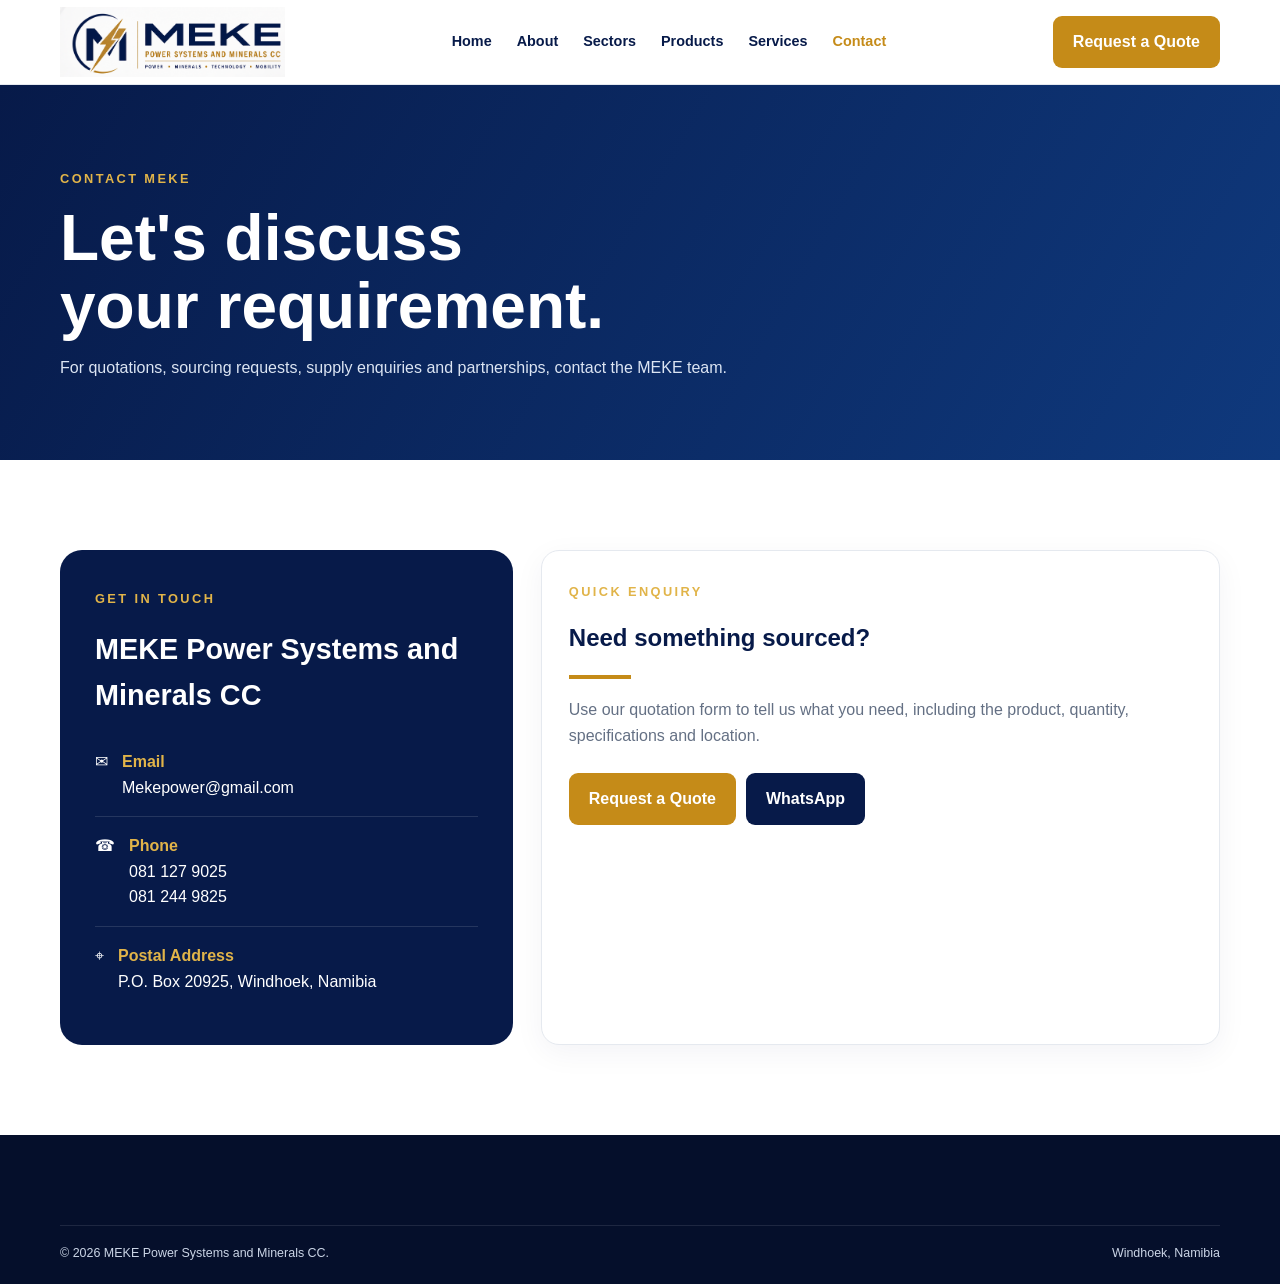
==== contact.html @ 6f888e88 "Initial MEKE Power Systems website" ====
<!doctype html><html lang="en"><head><meta charset="utf-8"><meta name="viewport" content="width=device-width,initial-scale=1"><title>Contact | MEKE Power Systems and Minerals CC</title><link rel="stylesheet" href="css/style.css"></head><body><header class="navbar"><div class="container nav-inner"><a class="brand" href="index.html"><img src="assets/meke-logo.png" alt="MEKE"></a><button class="menu">☰</button><nav class="nav-links"><a href="index.html">Home</a><a href="about.html">About</a><a href="sectors.html">Sectors</a><a href="products.html">Products</a><a href="services.html">Services</a><a class="active" href="contact.html">Contact</a></nav><a class="nav-cta" href="quote.html">Request a Quote</a></div></header><section class="page-hero"><div class="container"><span class="eyebrow">CONTACT MEKE</span><h1>Let's discuss<br>your requirement.</h1><p>For quotations, sourcing requests, supply enquiries and partnerships, contact the MEKE team.</p></div></section><section class="section"><div class="container contact-grid"><div class="contact-card"><span class="eyebrow">GET IN TOUCH</span><h3>MEKE Power Systems and Minerals CC</h3><div class="contact-row"><div>✉</div><div><b>Email</b><a href="mailto:Mekepower@gmail.com">Mekepower@gmail.com</a></div></div><div class="contact-row"><div>☎</div><div><b>Phone</b><a href="tel:+264811279025">081 127 9025</a><br><a href="tel:+264812449825">081 244 9825</a></div></div><div class="contact-row"><div>⌖</div><div><b>Postal Address</b>P.O. Box 20925, Windhoek, Namibia</div></div></div><div class="card"><span class="eyebrow">QUICK ENQUIRY</span><h2 style="color:var(--navy)">Need something sourced?</h2><div class="gold-line"></div><p style="color:var(--muted)">Use our quotation form to tell us what you need, including the product, quantity, specifications and location.</p><div style="display:flex;gap:10px;flex-wrap:wrap;margin-top:25px"><a class="btn btn-gold" href="quote.html">Request a Quote</a><a class="btn btn-navy" href="https://wa.me/264811279025?text=Hello%20MEKE%2C%20I%20would%20like%20to%20make%20an%20enquiry." target="_blank">WhatsApp</a></div></div></div></section><footer class="footer"><div class="container copyright"><span>© <span id="year"></span> MEKE Power Systems and Minerals CC.</span><span>Windhoek, Namibia</span></div></footer><script src="js/main.js"></script></body></html>
---- css/style.css ----
:root{--navy:#071a49;--navy2:#0c2b67;--gold:#c58b18;--gold2:#e1b449;--ink:#101827;--muted:#647084;--light:#f5f7fa;--white:#fff;--line:#e5e9ef;--shadow:0 18px 50px rgba(7,26,73,.10);--radius:18px}*{box-sizing:border-box;margin:0;padding:0}html{scroll-behavior:smooth}body{font-family:Inter,Segoe UI,Arial,sans-serif;color:var(--ink);background:#fff;line-height:1.6}a{text-decoration:none;color:inherit}img{max-width:100%;display:block}.container{width:min(1160px,92%);margin:auto}.topbar{background:var(--navy);color:#fff;font-size:.85rem}.topbar .container{display:flex;justify-content:space-between;gap:20px;padding:8px 0}.navbar{position:sticky;top:0;z-index:1000;background:rgba(255,255,255,.96);backdrop-filter:blur(12px);border-bottom:1px solid var(--line)}.nav-inner{min-height:84px;display:flex;align-items:center;justify-content:space-between;gap:24px}.brand img{width:225px;height:auto}.nav-links{display:flex;align-items:center;gap:25px;font-size:.9rem;font-weight:700;color:var(--navy)}.nav-links a:hover,.nav-links a.active{color:var(--gold)}.nav-cta,.btn{display:inline-flex;align-items:center;justify-content:center;gap:9px;border:0;border-radius:9px;padding:13px 20px;font-weight:800;cursor:pointer;transition:.2s}.nav-cta,.btn-gold{background:var(--gold);color:#fff}.nav-cta:hover,.btn-gold:hover{background:#a9760e;transform:translateY(-1px)}.btn-navy{background:var(--navy);color:#fff}.btn-outline{border:1px solid #d7dce4;background:#fff;color:var(--navy)}.btn:hover{transform:translateY(-1px)}.menu{display:none;background:none;border:0;font-size:28px;color:var(--navy)}.hero{position:relative;overflow:hidden;background:var(--navy);color:#fff;min-height:650px}.hero:after{content:"";position:absolute;inset:0;background:linear-gradient(90deg,rgba(7,26,73,.98) 0%,rgba(7,26,73,.91) 40%,rgba(7,26,73,.38) 67%,rgba(7,26,73,.18) 100%)}.hero-bg{position:absolute;inset:0;width:100%;height:100%;object-fit:cover;object-position:right center}.hero-content{position:relative;z-index:1;min-height:650px;display:flex;align-items:center}.hero-copy{max-width:650px;padding:80px 0}.eyebrow{display:inline-block;color:var(--gold2);font-size:.8rem;letter-spacing:2.4px;font-weight:900;text-transform:uppercase;margin-bottom:16px}.hero h1{font-size:clamp(2.7rem,5.2vw,5rem);line-height:1.02;letter-spacing:-2px;margin-bottom:22px}.hero h1 span{color:var(--gold2)}.hero p{font-size:1.08rem;color:#e8edf7;max-width:600px}.hero-actions{display:flex;gap:12px;flex-wrap:wrap;margin-top:30px}.hero .btn-outline{background:transparent;color:#fff;border-color:rgba(255,255,255,.45)}.trust-strip{margin-top:-48px;position:relative;z-index:3}.trust-grid{background:#fff;border-radius:18px;box-shadow:var(--shadow);display:grid;grid-template-columns:repeat(4,1fr);padding:25px}.trust-item{padding:8px 22px;border-right:1px solid var(--line)}.trust-item:last-child{border-right:0}.trust-item strong{display:block;color:var(--navy);font-size:1rem}.trust-item span{font-size:.82rem;color:var(--muted)}.section{padding:90px 0}.section.alt{background:var(--light)}.section-head{max-width:730px;margin-bottom:42px}.section-head.center{text-align:center;margin-left:auto;margin-right:auto}.section-head h2{font-size:clamp(2rem,3.5vw,3rem);line-height:1.1;color:var(--navy);margin-bottom:14px}.section-head p{color:var(--muted)}.gold-line{width:62px;height:4px;background:var(--gold);margin:18px 0}.center .gold-line{margin:18px auto}.sector-grid{display:grid;grid-template-columns:repeat(4,1fr);gap:18px}.card{background:#fff;border:1px solid var(--line);border-radius:var(--radius);padding:27px;box-shadow:0 8px 30px rgba(7,26,73,.05)}.sector-card{min-height:220px;position:relative;overflow:hidden;transition:.25s}.sector-card:hover{transform:translateY(-5px);box-shadow:var(--shadow);border-color:#d8b45e}.sector-icon{width:48px;height:48px;border-radius:12px;background:#f8f0df;color:var(--gold);display:grid;place-items:center;font-size:23px;margin-bottom:22px}.sector-card h3{color:var(--navy);font-size:1.08rem;margin-bottom:8px}.sector-card p{font-size:.9rem;color:var(--muted)}.sector-card a{display:inline-block;margin-top:18px;color:var(--gold);font-weight:800;font-size:.85rem}.split{display:grid;grid-template-columns:1fr 1fr;gap:60px;align-items:center}.about-panel{background:var(--navy);color:#fff;border-radius:24px;padding:44px;position:relative;overflow:hidden}.about-panel:before{content:"M";position:absolute;font-size:240px;font-weight:900;right:-20px;bottom:-100px;color:rgba(255,255,255,.04)}.about-panel h3{font-size:2rem;margin-bottom:15px}.about-panel p{color:#dce4f3}.checklist{display:grid;gap:14px;margin-top:25px}.check{display:flex;gap:12px;align-items:flex-start}.check b{color:var(--gold)}.stats{display:grid;grid-template-columns:repeat(4,1fr);gap:16px;margin-top:30px}.stat{border-top:3px solid var(--gold);padding-top:14px}.stat strong{font-size:1.7rem;color:var(--navy);display:block}.stat span{font-size:.82rem;color:var(--muted)}.product-grid{display:grid;grid-template-columns:repeat(3,1fr);gap:20px}.product-card{overflow:hidden;padding:0;display:flex;flex-direction:column}.product-visual{height:190px;background:linear-gradient(135deg,#eef2f7,#fff);display:grid;place-items:center;color:var(--navy);font-size:54px;border-bottom:1px solid var(--line)}.product-body{padding:23px}.product-meta{display:flex;justify-content:space-between;gap:12px;align-items:center;margin-bottom:10px}.tag{font-size:.72rem;font-weight:900;letter-spacing:.8px;text-transform:uppercase;color:var(--gold)}.availability{font-size:.72rem;font-weight:800}.available{color:#16764b}.request{color:#b06d00}.unavailable{color:#9b3a3a}.product-body h3{color:var(--navy);font-size:1.1rem}.product-body p{font-size:.86rem;color:var(--muted);margin:7px 0 17px}.product-actions{display:flex;gap:9px;flex-wrap:wrap}.product-actions .btn{padding:10px 13px;font-size:.8rem}.filters{display:flex;gap:10px;flex-wrap:wrap;margin-bottom:30px}.filter{border:1px solid var(--line);background:#fff;border-radius:999px;padding:9px 15px;font-weight:800;color:var(--navy);cursor:pointer}.filter.active,.filter:hover{background:var(--navy);color:#fff;border-color:var(--navy)}.banner{background:linear-gradient(120deg,var(--navy),var(--navy2));color:#fff;border-radius:24px;padding:50px;display:flex;align-items:center;justify-content:space-between;gap:30px}.banner h2{font-size:2.2rem;line-height:1.1}.banner p{color:#dbe5f5;margin-top:10px;max-width:650px}.page-hero{background:linear-gradient(120deg,var(--navy),#0f397d);color:#fff;padding:80px 0}.page-hero h1{font-size:clamp(2.5rem,5vw,4rem);line-height:1.05}.page-hero p{max-width:720px;color:#dce5f3;margin-top:15px}.service-list{display:grid;grid-template-columns:repeat(2,1fr);gap:18px}.service{padding:25px;border:1px solid var(--line);border-radius:16px;background:#fff}.service h3{color:var(--navy);margin-bottom:8px}.service p{color:var(--muted);font-size:.9rem}.form-wrap{max-width:900px;margin:auto;background:#fff;border:1px solid var(--line);border-radius:22px;padding:35px;box-shadow:var(--shadow)}.form-grid{display:grid;grid-template-columns:1fr 1fr;gap:18px}.field{display:grid;gap:7px}.field.full{grid-column:1/-1}.field label{font-size:.84rem;font-weight:800;color:var(--navy)}.field input,.field select,.field textarea{width:100%;padding:13px 14px;border:1px solid #d9dfe7;border-radius:9px;font:inherit;outline:none}.field input:focus,.field select:focus,.field textarea:focus{border-color:var(--gold);box-shadow:0 0 0 3px rgba(197,139,24,.12)}.field textarea{min-height:140px;resize:vertical}.form-note{font-size:.78rem;color:var(--muted);margin-top:12px}.contact-grid{display:grid;grid-template-columns:.8fr 1.2fr;gap:28px}.contact-card{background:var(--navy);color:#fff;border-radius:22px;padding:35px}.contact-card h3{font-size:1.8rem;margin-bottom:15px}.contact-row{display:flex;gap:14px;padding:16px 0;border-bottom:1px solid rgba(255,255,255,.12)}.contact-row:last-child{border-bottom:0}.contact-row b{color:var(--gold2);display:block}.footer{background:#050f2b;color:#cbd5e6;padding:55px 0 20px}.footer-grid{display:grid;grid-template-columns:1.4fr 1fr 1fr 1fr;gap:40px}.footer h4{color:#fff;margin-bottom:15px}.footer p,.footer li{font-size:.84rem;color:#aebbd0}.footer ul{list-style:none;display:grid;gap:8px}.footer a:hover{color:var(--gold2)}.footer-brand img{width:240px;filter:brightness(0) invert(1);margin-bottom:16px}.copyright{border-top:1px solid rgba(255,255,255,.1);margin-top:35px;padding-top:18px;font-size:.78rem;display:flex;justify-content:space-between;gap:15px}.quote-success{display:none;margin-top:20px;background:#edf9f2;border:1px solid #b9e5c9;color:#14663d;padding:15px;border-radius:10px}.empty{text-align:center;padding:50px;color:var(--muted)}@media(max-width:950px){.nav-links{display:none;position:absolute;left:0;right:0;top:84px;background:#fff;padding:20px;flex-direction:column;align-items:flex-start;border-bottom:1px solid var(--line)}.nav-links.open{display:flex}.menu{display:block}.nav-cta{display:none}.sector-grid{grid-template-columns:repeat(2,1fr)}.product-grid{grid-template-columns:repeat(2,1fr)}.trust-grid{grid-template-columns:repeat(2,1fr);gap:15px}.trust-item:nth-child(2){border-right:0}.trust-item:nth-child(-n+2){border-bottom:1px solid var(--line);padding-bottom:15px}.split,.contact-grid{grid-template-columns:1fr}.footer-grid{grid-template-columns:1fr 1fr}.hero{min-height:600px}.hero-content{min-height:600px}}@media(max-width:620px){.topbar .container{flex-direction:column;gap:2px}.nav-inner{min-height:72px}.brand img{width:180px}.nav-links{top:72px}.hero-copy{padding:55px 0}.hero h1{letter-spacing:-1px}.section{padding:65px 0}.sector-grid,.product-grid,.service-list,.form-grid,.footer-grid{grid-template-columns:1fr}.field.full{grid-column:auto}.trust-grid{grid-template-columns:1fr}.trust-item{border-right:0!important;border-bottom:1px solid var(--line);padding:12px 10px!important}.trust-item:last-child{border-bottom:0}.banner{padding:30px;flex-direction:column;align-items:flex-start}.banner h2{font-size:1.8rem}.copyright{flex-direction:column}}
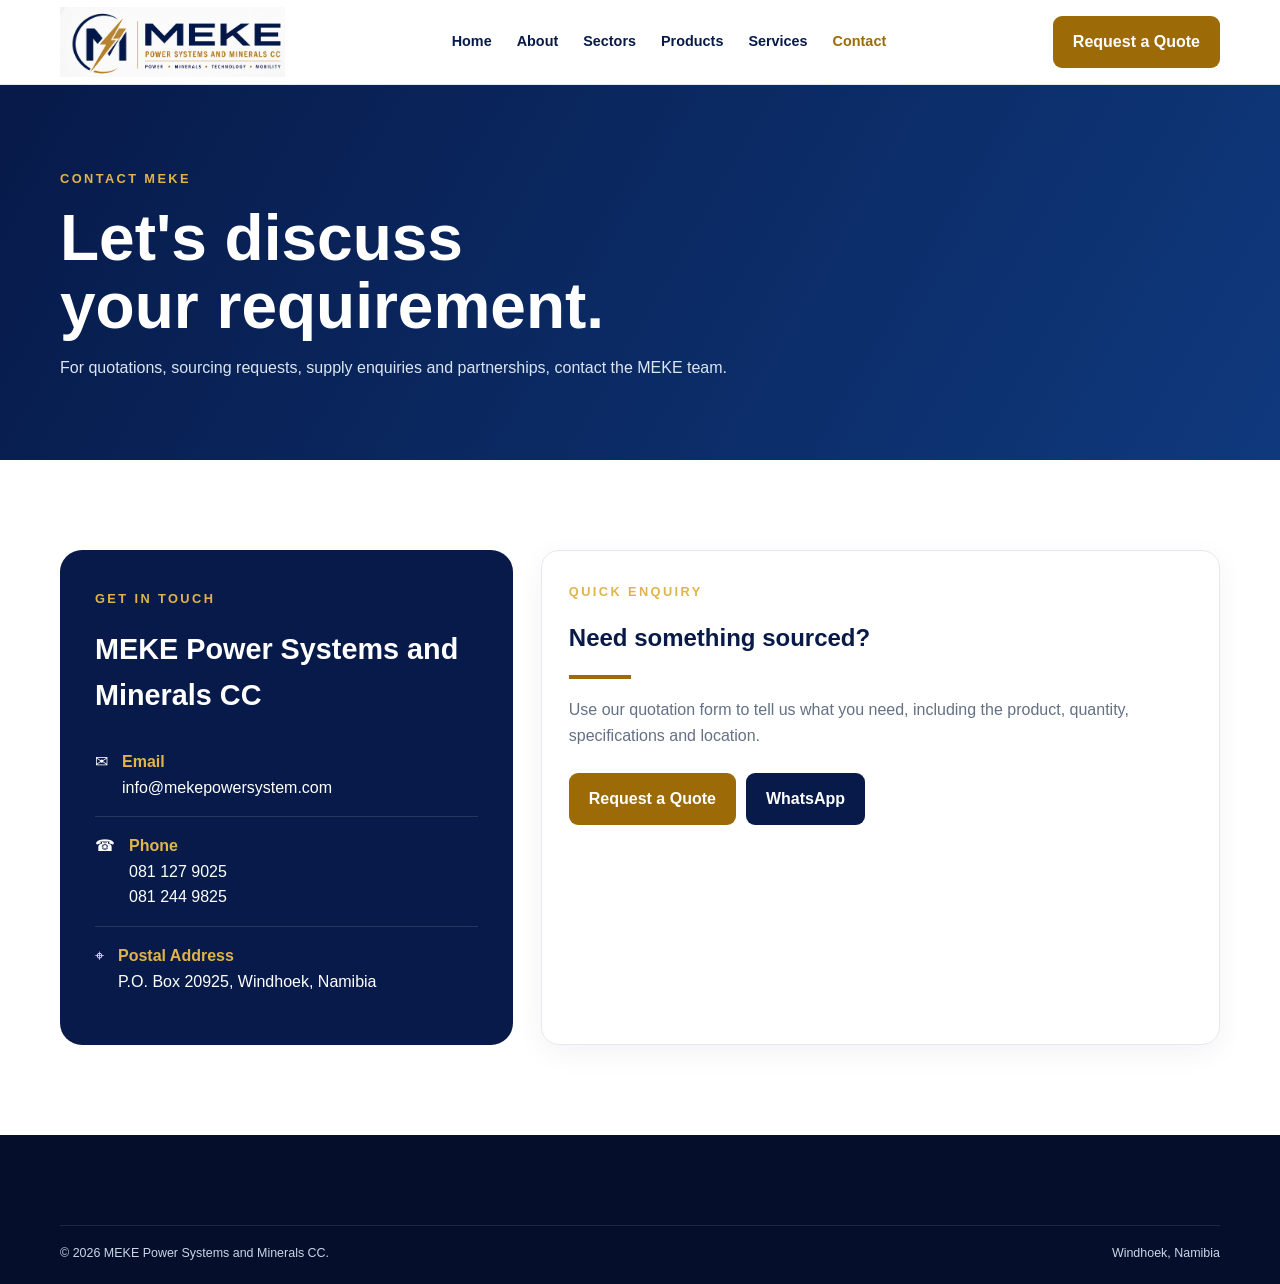
==== commit a1455205: "Updated company email" ====
--- a/contact.html
+++ b/contact.html
@@ -1 +1,64 @@
-<!doctype html><html lang="en"><head><meta charset="utf-8"><meta name="viewport" content="width=device-width,initial-scale=1"><title>Contact | MEKE Power Systems and Minerals CC</title><link rel="stylesheet" href="css/style.css"></head><body><header class="navbar"><div class="container nav-inner"><a class="brand" href="index.html"><img src="assets/meke-logo.png" alt="MEKE"></a><button class="menu">☰</button><nav class="nav-links"><a href="index.html">Home</a><a href="about.html">About</a><a href="sectors.html">Sectors</a><a href="products.html">Products</a><a href="services.html">Services</a><a class="active" href="contact.html">Contact</a></nav><a class="nav-cta" href="quote.html">Request a Quote</a></div></header><section class="page-hero"><div class="container"><span class="eyebrow">CONTACT MEKE</span><h1>Let's discuss<br>your requirement.</h1><p>For quotations, sourcing requests, supply enquiries and partnerships, contact the MEKE team.</p></div></section><section class="section"><div class="container contact-grid"><div class="contact-card"><span class="eyebrow">GET IN TOUCH</span><h3>MEKE Power Systems and Minerals CC</h3><div class="contact-row"><div>✉</div><div><b>Email</b><a href="mailto:Mekepower@gmail.com">Mekepower@gmail.com</a></div></div><div class="contact-row"><div>☎</div><div><b>Phone</b><a href="tel:+264811279025">081 127 9025</a><br><a href="tel:+264812449825">081 244 9825</a></div></div><div class="contact-row"><div>⌖</div><div><b>Postal Address</b>P.O. Box 20925, Windhoek, Namibia</div></div></div><div class="card"><span class="eyebrow">QUICK ENQUIRY</span><h2 style="color:var(--navy)">Need something sourced?</h2><div class="gold-line"></div><p style="color:var(--muted)">Use our quotation form to tell us what you need, including the product, quantity, specifications and location.</p><div style="display:flex;gap:10px;flex-wrap:wrap;margin-top:25px"><a class="btn btn-gold" href="quote.html">Request a Quote</a><a class="btn btn-navy" href="https://wa.me/264811279025?text=Hello%20MEKE%2C%20I%20would%20like%20to%20make%20an%20enquiry." target="_blank">WhatsApp</a></div></div></div></section><footer class="footer"><div class="container copyright"><span>© <span id="year"></span> MEKE Power Systems and Minerals CC.</span><span>Windhoek, Namibia</span></div></footer><script src="js/main.js"></script></body></html>
+<!doctype html>
+<html lang="en">
+
+<head>
+    <meta charset="utf-8">
+    <meta name="viewport" content="width=device-width,initial-scale=1">
+    <title>Contact | MEKE Power Systems and Minerals CC</title>
+    <link rel="stylesheet" href="css/style.css">
+</head>
+
+<body>
+    <header class="navbar">
+        <div class="container nav-inner"><a class="brand" href="index.html"><img src="assets/meke-logo.png"
+                    alt="MEKE"></a><button class="menu">☰</button>
+            <nav class="nav-links"><a href="index.html">Home</a><a href="about.html">About</a><a
+                    href="sectors.html">Sectors</a><a href="products.html">Products</a><a
+                    href="services.html">Services</a><a class="active" href="contact.html">Contact</a></nav><a
+                class="nav-cta" href="quote.html">Request a Quote</a>
+        </div>
+    </header>
+    <section class="page-hero">
+        <div class="container"><span class="eyebrow">CONTACT MEKE</span>
+            <h1>Let's discuss<br>your requirement.</h1>
+            <p>For quotations, sourcing requests, supply enquiries and partnerships, contact the MEKE team.</p>
+        </div>
+    </section>
+    <section class="section">
+        <div class="container contact-grid">
+            <div class="contact-card"><span class="eyebrow">GET IN TOUCH</span>
+                <h3>MEKE Power Systems and Minerals CC</h3>
+                <div class="contact-row">
+                    <div>✉</div>
+                    <div><b>Email</b><a href="mailto:info@mekepowersystem.com">info@mekepowersystem.com</a></div>
+                </div>
+                <div class="contact-row">
+                    <div>☎</div>
+                    <div><b>Phone</b><a href="tel:+264811279025">081 127 9025</a><br><a href="tel:+264812449825">081 244
+                            9825</a></div>
+                </div>
+                <div class="contact-row">
+                    <div>⌖</div>
+                    <div><b>Postal Address</b>P.O. Box 20925, Windhoek, Namibia</div>
+                </div>
+            </div>
+            <div class="card"><span class="eyebrow">QUICK ENQUIRY</span>
+                <h2 style="color:var(--navy)">Need something sourced?</h2>
+                <div class="gold-line"></div>
+                <p style="color:var(--muted)">Use our quotation form to tell us what you need, including the product,
+                    quantity, specifications and location.</p>
+                <div style="display:flex;gap:10px;flex-wrap:wrap;margin-top:25px"><a class="btn btn-gold"
+                        href="quote.html">Request a Quote</a><a class="btn btn-navy"
+                        href="https://wa.me/264811279025?text=Hello%20MEKE%2C%20I%20would%20like%20to%20make%20an%20enquiry."
+                        target="_blank">WhatsApp</a></div>
+            </div>
+        </div>
+    </section>
+    <footer class="footer">
+        <div class="container copyright"><span>© <span id="year"></span> MEKE Power Systems and Minerals
+                CC.</span><span>Windhoek, Namibia</span></div>
+    </footer>
+    <script src="js/main.js"></script>
+</body>
+
+</html>
--- a/css/style.css
+++ b/css/style.css
@@ -1 +1,892 @@
-:root{--navy:#071a49;--navy2:#0c2b67;--gold:#c58b18;--gold2:#e1b449;--ink:#101827;--muted:#647084;--light:#f5f7fa;--white:#fff;--line:#e5e9ef;--shadow:0 18px 50px rgba(7,26,73,.10);--radius:18px}*{box-sizing:border-box;margin:0;padding:0}html{scroll-behavior:smooth}body{font-family:Inter,Segoe UI,Arial,sans-serif;color:var(--ink);background:#fff;line-height:1.6}a{text-decoration:none;color:inherit}img{max-width:100%;display:block}.container{width:min(1160px,92%);margin:auto}.topbar{background:var(--navy);color:#fff;font-size:.85rem}.topbar .container{display:flex;justify-content:space-between;gap:20px;padding:8px 0}.navbar{position:sticky;top:0;z-index:1000;background:rgba(255,255,255,.96);backdrop-filter:blur(12px);border-bottom:1px solid var(--line)}.nav-inner{min-height:84px;display:flex;align-items:center;justify-content:space-between;gap:24px}.brand img{width:225px;height:auto}.nav-links{display:flex;align-items:center;gap:25px;font-size:.9rem;font-weight:700;color:var(--navy)}.nav-links a:hover,.nav-links a.active{color:var(--gold)}.nav-cta,.btn{display:inline-flex;align-items:center;justify-content:center;gap:9px;border:0;border-radius:9px;padding:13px 20px;font-weight:800;cursor:pointer;transition:.2s}.nav-cta,.btn-gold{background:var(--gold);color:#fff}.nav-cta:hover,.btn-gold:hover{background:#a9760e;transform:translateY(-1px)}.btn-navy{background:var(--navy);color:#fff}.btn-outline{border:1px solid #d7dce4;background:#fff;color:var(--navy)}.btn:hover{transform:translateY(-1px)}.menu{display:none;background:none;border:0;font-size:28px;color:var(--navy)}.hero{position:relative;overflow:hidden;background:var(--navy);color:#fff;min-height:650px}.hero:after{content:"";position:absolute;inset:0;background:linear-gradient(90deg,rgba(7,26,73,.98) 0%,rgba(7,26,73,.91) 40%,rgba(7,26,73,.38) 67%,rgba(7,26,73,.18) 100%)}.hero-bg{position:absolute;inset:0;width:100%;height:100%;object-fit:cover;object-position:right center}.hero-content{position:relative;z-index:1;min-height:650px;display:flex;align-items:center}.hero-copy{max-width:650px;padding:80px 0}.eyebrow{display:inline-block;color:var(--gold2);font-size:.8rem;letter-spacing:2.4px;font-weight:900;text-transform:uppercase;margin-bottom:16px}.hero h1{font-size:clamp(2.7rem,5.2vw,5rem);line-height:1.02;letter-spacing:-2px;margin-bottom:22px}.hero h1 span{color:var(--gold2)}.hero p{font-size:1.08rem;color:#e8edf7;max-width:600px}.hero-actions{display:flex;gap:12px;flex-wrap:wrap;margin-top:30px}.hero .btn-outline{background:transparent;color:#fff;border-color:rgba(255,255,255,.45)}.trust-strip{margin-top:-48px;position:relative;z-index:3}.trust-grid{background:#fff;border-radius:18px;box-shadow:var(--shadow);display:grid;grid-template-columns:repeat(4,1fr);padding:25px}.trust-item{padding:8px 22px;border-right:1px solid var(--line)}.trust-item:last-child{border-right:0}.trust-item strong{display:block;color:var(--navy);font-size:1rem}.trust-item span{font-size:.82rem;color:var(--muted)}.section{padding:90px 0}.section.alt{background:var(--light)}.section-head{max-width:730px;margin-bottom:42px}.section-head.center{text-align:center;margin-left:auto;margin-right:auto}.section-head h2{font-size:clamp(2rem,3.5vw,3rem);line-height:1.1;color:var(--navy);margin-bottom:14px}.section-head p{color:var(--muted)}.gold-line{width:62px;height:4px;background:var(--gold);margin:18px 0}.center .gold-line{margin:18px auto}.sector-grid{display:grid;grid-template-columns:repeat(4,1fr);gap:18px}.card{background:#fff;border:1px solid var(--line);border-radius:var(--radius);padding:27px;box-shadow:0 8px 30px rgba(7,26,73,.05)}.sector-card{min-height:220px;position:relative;overflow:hidden;transition:.25s}.sector-card:hover{transform:translateY(-5px);box-shadow:var(--shadow);border-color:#d8b45e}.sector-icon{width:48px;height:48px;border-radius:12px;background:#f8f0df;color:var(--gold);display:grid;place-items:center;font-size:23px;margin-bottom:22px}.sector-card h3{color:var(--navy);font-size:1.08rem;margin-bottom:8px}.sector-card p{font-size:.9rem;color:var(--muted)}.sector-card a{display:inline-block;margin-top:18px;color:var(--gold);font-weight:800;font-size:.85rem}.split{display:grid;grid-template-columns:1fr 1fr;gap:60px;align-items:center}.about-panel{background:var(--navy);color:#fff;border-radius:24px;padding:44px;position:relative;overflow:hidden}.about-panel:before{content:"M";position:absolute;font-size:240px;font-weight:900;right:-20px;bottom:-100px;color:rgba(255,255,255,.04)}.about-panel h3{font-size:2rem;margin-bottom:15px}.about-panel p{color:#dce4f3}.checklist{display:grid;gap:14px;margin-top:25px}.check{display:flex;gap:12px;align-items:flex-start}.check b{color:var(--gold)}.stats{display:grid;grid-template-columns:repeat(4,1fr);gap:16px;margin-top:30px}.stat{border-top:3px solid var(--gold);padding-top:14px}.stat strong{font-size:1.7rem;color:var(--navy);display:block}.stat span{font-size:.82rem;color:var(--muted)}.product-grid{display:grid;grid-template-columns:repeat(3,1fr);gap:20px}.product-card{overflow:hidden;padding:0;display:flex;flex-direction:column}.product-visual{height:190px;background:linear-gradient(135deg,#eef2f7,#fff);display:grid;place-items:center;color:var(--navy);font-size:54px;border-bottom:1px solid var(--line)}.product-body{padding:23px}.product-meta{display:flex;justify-content:space-between;gap:12px;align-items:center;margin-bottom:10px}.tag{font-size:.72rem;font-weight:900;letter-spacing:.8px;text-transform:uppercase;color:var(--gold)}.availability{font-size:.72rem;font-weight:800}.available{color:#16764b}.request{color:#b06d00}.unavailable{color:#9b3a3a}.product-body h3{color:var(--navy);font-size:1.1rem}.product-body p{font-size:.86rem;color:var(--muted);margin:7px 0 17px}.product-actions{display:flex;gap:9px;flex-wrap:wrap}.product-actions .btn{padding:10px 13px;font-size:.8rem}.filters{display:flex;gap:10px;flex-wrap:wrap;margin-bottom:30px}.filter{border:1px solid var(--line);background:#fff;border-radius:999px;padding:9px 15px;font-weight:800;color:var(--navy);cursor:pointer}.filter.active,.filter:hover{background:var(--navy);color:#fff;border-color:var(--navy)}.banner{background:linear-gradient(120deg,var(--navy),var(--navy2));color:#fff;border-radius:24px;padding:50px;display:flex;align-items:center;justify-content:space-between;gap:30px}.banner h2{font-size:2.2rem;line-height:1.1}.banner p{color:#dbe5f5;margin-top:10px;max-width:650px}.page-hero{background:linear-gradient(120deg,var(--navy),#0f397d);color:#fff;padding:80px 0}.page-hero h1{font-size:clamp(2.5rem,5vw,4rem);line-height:1.05}.page-hero p{max-width:720px;color:#dce5f3;margin-top:15px}.service-list{display:grid;grid-template-columns:repeat(2,1fr);gap:18px}.service{padding:25px;border:1px solid var(--line);border-radius:16px;background:#fff}.service h3{color:var(--navy);margin-bottom:8px}.service p{color:var(--muted);font-size:.9rem}.form-wrap{max-width:900px;margin:auto;background:#fff;border:1px solid var(--line);border-radius:22px;padding:35px;box-shadow:var(--shadow)}.form-grid{display:grid;grid-template-columns:1fr 1fr;gap:18px}.field{display:grid;gap:7px}.field.full{grid-column:1/-1}.field label{font-size:.84rem;font-weight:800;color:var(--navy)}.field input,.field select,.field textarea{width:100%;padding:13px 14px;border:1px solid #d9dfe7;border-radius:9px;font:inherit;outline:none}.field input:focus,.field select:focus,.field textarea:focus{border-color:var(--gold);box-shadow:0 0 0 3px rgba(197,139,24,.12)}.field textarea{min-height:140px;resize:vertical}.form-note{font-size:.78rem;color:var(--muted);margin-top:12px}.contact-grid{display:grid;grid-template-columns:.8fr 1.2fr;gap:28px}.contact-card{background:var(--navy);color:#fff;border-radius:22px;padding:35px}.contact-card h3{font-size:1.8rem;margin-bottom:15px}.contact-row{display:flex;gap:14px;padding:16px 0;border-bottom:1px solid rgba(255,255,255,.12)}.contact-row:last-child{border-bottom:0}.contact-row b{color:var(--gold2);display:block}.footer{background:#050f2b;color:#cbd5e6;padding:55px 0 20px}.footer-grid{display:grid;grid-template-columns:1.4fr 1fr 1fr 1fr;gap:40px}.footer h4{color:#fff;margin-bottom:15px}.footer p,.footer li{font-size:.84rem;color:#aebbd0}.footer ul{list-style:none;display:grid;gap:8px}.footer a:hover{color:var(--gold2)}.footer-brand img{width:240px;filter:brightness(0) invert(1);margin-bottom:16px}.copyright{border-top:1px solid rgba(255,255,255,.1);margin-top:35px;padding-top:18px;font-size:.78rem;display:flex;justify-content:space-between;gap:15px}.quote-success{display:none;margin-top:20px;background:#edf9f2;border:1px solid #b9e5c9;color:#14663d;padding:15px;border-radius:10px}.empty{text-align:center;padding:50px;color:var(--muted)}@media(max-width:950px){.nav-links{display:none;position:absolute;left:0;right:0;top:84px;background:#fff;padding:20px;flex-direction:column;align-items:flex-start;border-bottom:1px solid var(--line)}.nav-links.open{display:flex}.menu{display:block}.nav-cta{display:none}.sector-grid{grid-template-columns:repeat(2,1fr)}.product-grid{grid-template-columns:repeat(2,1fr)}.trust-grid{grid-template-columns:repeat(2,1fr);gap:15px}.trust-item:nth-child(2){border-right:0}.trust-item:nth-child(-n+2){border-bottom:1px solid var(--line);padding-bottom:15px}.split,.contact-grid{grid-template-columns:1fr}.footer-grid{grid-template-columns:1fr 1fr}.hero{min-height:600px}.hero-content{min-height:600px}}@media(max-width:620px){.topbar .container{flex-direction:column;gap:2px}.nav-inner{min-height:72px}.brand img{width:180px}.nav-links{top:72px}.hero-copy{padding:55px 0}.hero h1{letter-spacing:-1px}.section{padding:65px 0}.sector-grid,.product-grid,.service-list,.form-grid,.footer-grid{grid-template-columns:1fr}.field.full{grid-column:auto}.trust-grid{grid-template-columns:1fr}.trust-item{border-right:0!important;border-bottom:1px solid var(--line);padding:12px 10px!important}.trust-item:last-child{border-bottom:0}.banner{padding:30px;flex-direction:column;align-items:flex-start}.banner h2{font-size:1.8rem}.copyright{flex-direction:column}}
+:root {
+    --navy: #071a49;
+    --navy2: #05338f;
+    --gold: #9c6b08;
+    --gold2: #e1b449;
+    --ink: #101827;
+    --muted: #647084;
+    --light: #f5f7fa;
+    --white: #fff;
+    --line: #e5e9ef;
+    --shadow: 0 18px 50px rgba(7, 26, 73, .10);
+    --radius: 18px
+}
+
+* {
+    box-sizing: border-box;
+    margin: 0;
+    padding: 0
+}
+
+html {
+    scroll-behavior: smooth
+}
+
+body {
+    font-family: Inter, Segoe UI, Arial, sans-serif;
+    color: var(--ink);
+    background: #fff;
+    line-height: 1.6
+}
+
+a {
+    text-decoration: none;
+    color: inherit
+}
+
+img {
+    max-width: 100%;
+    display: block
+}
+
+.container {
+    width: min(1160px, 92%);
+    margin: auto
+}
+
+.topbar {
+    background: var(--navy);
+    color: #fff;
+    font-size: .85rem
+}
+
+.topbar .container {
+    display: flex;
+    justify-content: space-between;
+    gap: 20px;
+    padding: 8px 0
+}
+
+.navbar {
+    position: sticky;
+    top: 0;
+    z-index: 1000;
+    background: rgba(255, 255, 255, .96);
+    backdrop-filter: blur(12px);
+    border-bottom: 1px solid var(--line)
+}
+
+.nav-inner {
+    min-height: 84px;
+    display: flex;
+    align-items: center;
+    justify-content: space-between;
+    gap: 24px
+}
+
+.brand img {
+    width: 225px;
+    height: auto
+}
+
+.nav-links {
+    display: flex;
+    align-items: center;
+    gap: 25px;
+    font-size: .9rem;
+    font-weight: 700;
+    color: var(--navy)
+}
+
+.nav-links a:hover,
+.nav-links a.active {
+    color: var(--gold)
+}
+
+.nav-cta,
+.btn {
+    display: inline-flex;
+    align-items: center;
+    justify-content: center;
+    gap: 9px;
+    border: 0;
+    border-radius: 9px;
+    padding: 13px 20px;
+    font-weight: 800;
+    cursor: pointer;
+    transition: .2s
+}
+
+.nav-cta,
+.btn-gold {
+    background: var(--gold);
+    color: #fff
+}
+
+.nav-cta:hover,
+.btn-gold:hover {
+    background: #a9760e;
+    transform: translateY(-1px)
+}
+
+.btn-navy {
+    background: var(--navy);
+    color: #fff
+}
+
+.btn-outline {
+    border: 1px solid #d7dce4;
+    background: #fff;
+    color: var(--navy)
+}
+
+.btn:hover {
+    transform: translateY(-1px)
+}
+
+.menu {
+    display: none;
+    background: none;
+    border: 0;
+    font-size: 28px;
+    color: var(--navy)
+}
+
+.hero {
+    position: relative;
+    overflow: hidden;
+    background: var(--navy);
+    color: #fff;
+    min-height: 650px
+}
+
+.hero:after {
+    content: "";
+    position: absolute;
+    inset: 0;
+    background: linear-gradient(90deg, rgba(7, 26, 73, .98) 0%, rgba(7, 26, 73, .91) 40%, rgba(7, 26, 73, .38) 67%, rgba(7, 26, 73, .18) 100%)
+}
+
+.hero-bg {
+    position: absolute;
+    inset: 0;
+    width: 100%;
+    height: 100%;
+    object-fit: cover;
+    object-position: right center
+}
+
+.hero-content {
+    position: relative;
+    z-index: 1;
+    min-height: 650px;
+    display: flex;
+    align-items: center
+}
+
+.hero-copy {
+    max-width: 650px;
+    padding: 80px 0
+}
+
+.eyebrow {
+    display: inline-block;
+    color: var(--gold2);
+    font-size: .8rem;
+    letter-spacing: 2.4px;
+    font-weight: 900;
+    text-transform: uppercase;
+    margin-bottom: 16px
+}
+
+.hero h1 {
+    font-size: clamp(2.7rem, 5.2vw, 5rem);
+    line-height: 1.02;
+    letter-spacing: -2px;
+    margin-bottom: 22px
+}
+
+.hero h1 span {
+    color: var(--gold2)
+}
+
+.hero p {
+    font-size: 1.08rem;
+    color: #e8edf7;
+    max-width: 600px
+}
+
+.hero-actions {
+    display: flex;
+    gap: 12px;
+    flex-wrap: wrap;
+    margin-top: 30px
+}
+
+.hero .btn-outline {
+    background: transparent;
+    color: #fff;
+    border-color: rgba(255, 255, 255, .45)
+}
+
+.trust-strip {
+    margin-top: -48px;
+    position: relative;
+    z-index: 3
+}
+
+.trust-grid {
+    background: #fff;
+    border-radius: 18px;
+    box-shadow: var(--shadow);
+    display: grid;
+    grid-template-columns: repeat(4, 1fr);
+    padding: 25px
+}
+
+.trust-item {
+    padding: 8px 22px;
+    border-right: 1px solid var(--line)
+}
+
+.trust-item:last-child {
+    border-right: 0
+}
+
+.trust-item strong {
+    display: block;
+    color: var(--navy);
+    font-size: 1rem
+}
+
+.trust-item span {
+    font-size: .82rem;
+    color: var(--muted)
+}
+
+.section {
+    padding: 90px 0
+}
+
+.section.alt {
+    background: var(--light)
+}
+
+.section-head {
+    max-width: 730px;
+    margin-bottom: 42px
+}
+
+.section-head.center {
+    text-align: center;
+    margin-left: auto;
+    margin-right: auto
+}
+
+.section-head h2 {
+    font-size: clamp(2rem, 3.5vw, 3rem);
+    line-height: 1.1;
+    color: var(--navy);
+    margin-bottom: 14px
+}
+
+.section-head p {
+    color: var(--muted)
+}
+
+.gold-line {
+    width: 62px;
+    height: 4px;
+    background: var(--gold);
+    margin: 18px 0
+}
+
+.center .gold-line {
+    margin: 18px auto
+}
+
+.sector-grid {
+    display: grid;
+    grid-template-columns: repeat(4, 1fr);
+    gap: 18px
+}
+
+.card {
+    background: #fff;
+    border: 1px solid var(--line);
+    border-radius: var(--radius);
+    padding: 27px;
+    box-shadow: 0 8px 30px rgba(7, 26, 73, .05)
+}
+
+.sector-card {
+    min-height: 220px;
+    position: relative;
+    overflow: hidden;
+    transition: .25s
+}
+
+.sector-card:hover {
+    transform: translateY(-5px);
+    box-shadow: var(--shadow);
+    border-color: #d8b45e
+}
+
+.sector-icon {
+    width: 48px;
+    height: 48px;
+    border-radius: 12px;
+    background: #f8f0df;
+    color: var(--gold);
+    display: grid;
+    place-items: center;
+    font-size: 23px;
+    margin-bottom: 22px
+}
+
+.sector-card h3 {
+    color: var(--navy);
+    font-size: 1.08rem;
+    margin-bottom: 8px
+}
+
+.sector-card p {
+    font-size: .9rem;
+    color: var(--muted)
+}
+
+.sector-card a {
+    display: inline-block;
+    margin-top: 18px;
+    color: var(--gold);
+    font-weight: 800;
+    font-size: .85rem
+}
+
+.split {
+    display: grid;
+    grid-template-columns: 1fr 1fr;
+    gap: 60px;
+    align-items: center
+}
+
+.about-panel {
+    background: var(--navy);
+    color: #fff;
+    border-radius: 24px;
+    padding: 44px;
+    position: relative;
+    overflow: hidden
+}
+
+.about-panel:before {
+    content: "M";
+    position: absolute;
+    font-size: 240px;
+    font-weight: 900;
+    right: -20px;
+    bottom: -100px;
+    color: rgba(255, 255, 255, .04)
+}
+
+.about-panel h3 {
+    font-size: 2rem;
+    margin-bottom: 15px
+}
+
+.about-panel p {
+    color: #dce4f3
+}
+
+.checklist {
+    display: grid;
+    gap: 14px;
+    margin-top: 25px
+}
+
+.check {
+    display: flex;
+    gap: 12px;
+    align-items: flex-start
+}
+
+.check b {
+    color: var(--gold)
+}
+
+.stats {
+    display: grid;
+    grid-template-columns: repeat(4, 1fr);
+    gap: 16px;
+    margin-top: 30px
+}
+
+.stat {
+    border-top: 3px solid var(--gold);
+    padding-top: 14px
+}
+
+.stat strong {
+    font-size: 1.7rem;
+    color: var(--navy);
+    display: block
+}
+
+.stat span {
+    font-size: .82rem;
+    color: var(--muted)
+}
+
+.product-grid {
+    display: grid;
+    grid-template-columns: repeat(3, 1fr);
+    gap: 20px
+}
+
+.product-card {
+    overflow: hidden;
+    padding: 0;
+    display: flex;
+    flex-direction: column
+}
+
+.product-visual {
+    height: 190px;
+    background: linear-gradient(135deg, #eef2f7, #fff);
+    display: grid;
+    place-items: center;
+    color: var(--navy);
+    font-size: 54px;
+    border-bottom: 1px solid var(--line)
+}
+
+.product-body {
+    padding: 23px
+}
+
+.product-meta {
+    display: flex;
+    justify-content: space-between;
+    gap: 12px;
+    align-items: center;
+    margin-bottom: 10px
+}
+
+.tag {
+    font-size: .72rem;
+    font-weight: 900;
+    letter-spacing: .8px;
+    text-transform: uppercase;
+    color: var(--gold)
+}
+
+.availability {
+    font-size: .72rem;
+    font-weight: 800
+}
+
+.available {
+    color: #16764b
+}
+
+.request {
+    color: #b06d00
+}
+
+.unavailable {
+    color: #9b3a3a
+}
+
+.product-body h3 {
+    color: var(--navy);
+    font-size: 1.1rem
+}
+
+.product-body p {
+    font-size: .86rem;
+    color: var(--muted);
+    margin: 7px 0 17px
+}
+
+.product-actions {
+    display: flex;
+    gap: 9px;
+    flex-wrap: wrap
+}
+
+.product-actions .btn {
+    padding: 10px 13px;
+    font-size: .8rem
+}
+
+.filters {
+    display: flex;
+    gap: 10px;
+    flex-wrap: wrap;
+    margin-bottom: 30px
+}
+
+.filter {
+    border: 1px solid var(--line);
+    background: #fff;
+    border-radius: 999px;
+    padding: 9px 15px;
+    font-weight: 800;
+    color: var(--navy);
+    cursor: pointer
+}
+
+.filter.active,
+.filter:hover {
+    background: var(--navy);
+    color: #fff;
+    border-color: var(--navy)
+}
+
+.banner {
+    background: linear-gradient(120deg, var(--navy), var(--navy2));
+    color: #fff;
+    border-radius: 24px;
+    padding: 50px;
+    display: flex;
+    align-items: center;
+    justify-content: space-between;
+    gap: 30px
+}
+
+.banner h2 {
+    font-size: 2.2rem;
+    line-height: 1.1
+}
+
+.banner p {
+    color: #dbe5f5;
+    margin-top: 10px;
+    max-width: 650px
+}
+
+.page-hero {
+    background: linear-gradient(120deg, var(--navy), #0f397d);
+    color: #fff;
+    padding: 80px 0
+}
+
+.page-hero h1 {
+    font-size: clamp(2.5rem, 5vw, 4rem);
+    line-height: 1.05
+}
+
+.page-hero p {
+    max-width: 720px;
+    color: #dce5f3;
+    margin-top: 15px
+}
+
+.service-list {
+    display: grid;
+    grid-template-columns: repeat(2, 1fr);
+    gap: 18px
+}
+
+.service {
+    padding: 25px;
+    border: 1px solid var(--line);
+    border-radius: 16px;
+    background: #fff
+}
+
+.service h3 {
+    color: var(--navy);
+    margin-bottom: 8px
+}
+
+.service p {
+    color: var(--muted);
+    font-size: .9rem
+}
+
+.form-wrap {
+    max-width: 900px;
+    margin: auto;
+    background: #fff;
+    border: 1px solid var(--line);
+    border-radius: 22px;
+    padding: 35px;
+    box-shadow: var(--shadow)
+}
+
+.form-grid {
+    display: grid;
+    grid-template-columns: 1fr 1fr;
+    gap: 18px
+}
+
+.field {
+    display: grid;
+    gap: 7px
+}
+
+.field.full {
+    grid-column: 1/-1
+}
+
+.field label {
+    font-size: .84rem;
+    font-weight: 800;
+    color: var(--navy)
+}
+
+.field input,
+.field select,
+.field textarea {
+    width: 100%;
+    padding: 13px 14px;
+    border: 1px solid #d9dfe7;
+    border-radius: 9px;
+    font: inherit;
+    outline: none
+}
+
+.field input:focus,
+.field select:focus,
+.field textarea:focus {
+    border-color: var(--gold);
+    box-shadow: 0 0 0 3px rgba(197, 139, 24, .12)
+}
+
+.field textarea {
+    min-height: 140px;
+    resize: vertical
+}
+
+.form-note {
+    font-size: .78rem;
+    color: var(--muted);
+    margin-top: 12px
+}
+
+.contact-grid {
+    display: grid;
+    grid-template-columns: .8fr 1.2fr;
+    gap: 28px
+}
+
+.contact-card {
+    background: var(--navy);
+    color: #fff;
+    border-radius: 22px;
+    padding: 35px
+}
+
+.contact-card h3 {
+    font-size: 1.8rem;
+    margin-bottom: 15px
+}
+
+.contact-row {
+    display: flex;
+    gap: 14px;
+    padding: 16px 0;
+    border-bottom: 1px solid rgba(255, 255, 255, .12)
+}
+
+.contact-row:last-child {
+    border-bottom: 0
+}
+
+.contact-row b {
+    color: var(--gold2);
+    display: block
+}
+
+.footer {
+    background: #050f2b;
+    color: #cbd5e6;
+    padding: 55px 0 20px
+}
+
+.footer-grid {
+    display: grid;
+    grid-template-columns: 1.4fr 1fr 1fr 1fr;
+    gap: 40px
+}
+
+.footer h4 {
+    color: #fff;
+    margin-bottom: 15px
+}
+
+.footer p,
+.footer li {
+    font-size: .84rem;
+    color: #aebbd0
+}
+
+.footer ul {
+    list-style: none;
+    display: grid;
+    gap: 8px
+}
+
+.footer a:hover {
+    color: var(--gold2)
+}
+
+.footer-brand img {
+    width: 240px;
+    filter: brightness(0) invert(1);
+    margin-bottom: 16px
+}
+
+.copyright {
+    border-top: 1px solid rgba(255, 255, 255, .1);
+    margin-top: 35px;
+    padding-top: 18px;
+    font-size: .78rem;
+    display: flex;
+    justify-content: space-between;
+    gap: 15px
+}
+
+.quote-success {
+    display: none;
+    margin-top: 20px;
+    background: #edf9f2;
+    border: 1px solid #b9e5c9;
+    color: #14663d;
+    padding: 15px;
+    border-radius: 10px
+}
+
+.empty {
+    text-align: center;
+    padding: 50px;
+    color: var(--muted)
+}
+
+@media(max-width:950px) {
+    .nav-links {
+        display: none;
+        position: absolute;
+        left: 0;
+        right: 0;
+        top: 84px;
+        background: #fff;
+        padding: 20px;
+        flex-direction: column;
+        align-items: flex-start;
+        border-bottom: 1px solid var(--line)
+    }
+
+    .nav-links.open {
+        display: flex
+    }
+
+    .menu {
+        display: block
+    }
+
+    .nav-cta {
+        display: none
+    }
+
+    .sector-grid {
+        grid-template-columns: repeat(2, 1fr)
+    }
+
+    .product-grid {
+        grid-template-columns: repeat(2, 1fr)
+    }
+
+    .trust-grid {
+        grid-template-columns: repeat(2, 1fr);
+        gap: 15px
+    }
+
+    .trust-item:nth-child(2) {
+        border-right: 0
+    }
+
+    .trust-item:nth-child(-n+2) {
+        border-bottom: 1px solid var(--line);
+        padding-bottom: 15px
+    }
+
+    .split,
+    .contact-grid {
+        grid-template-columns: 1fr
+    }
+
+    .footer-grid {
+        grid-template-columns: 1fr 1fr
+    }
+
+    .hero {
+        min-height: 600px
+    }
+
+    .hero-content {
+        min-height: 600px
+    }
+}
+
+@media(max-width:620px) {
+    .topbar .container {
+        flex-direction: column;
+        gap: 2px
+    }
+
+    .nav-inner {
+        min-height: 72px
+    }
+
+    .brand img {
+        width: 180px
+    }
+
+    .nav-links {
+        top: 72px
+    }
+
+    .hero-copy {
+        padding: 55px 0
+    }
+
+    .hero h1 {
+        letter-spacing: -1px
+    }
+
+    .section {
+        padding: 65px 0
+    }
+
+    .sector-grid,
+    .product-grid,
+    .service-list,
+    .form-grid,
+    .footer-grid {
+        grid-template-columns: 1fr
+    }
+
+    .field.full {
+        grid-column: auto
+    }
+
+    .trust-grid {
+        grid-template-columns: 1fr
+    }
+
+    .trust-item {
+        border-right: 0 !important;
+        border-bottom: 1px solid var(--line);
+        padding: 12px 10px !important
+    }
+
+    .trust-item:last-child {
+        border-bottom: 0
+    }
+
+    .banner {
+        padding: 30px;
+        flex-direction: column;
+        align-items: flex-start
+    }
+
+    .banner h2 {
+        font-size: 1.8rem
+    }
+
+    .copyright {
+        flex-direction: column
+    }
+}
